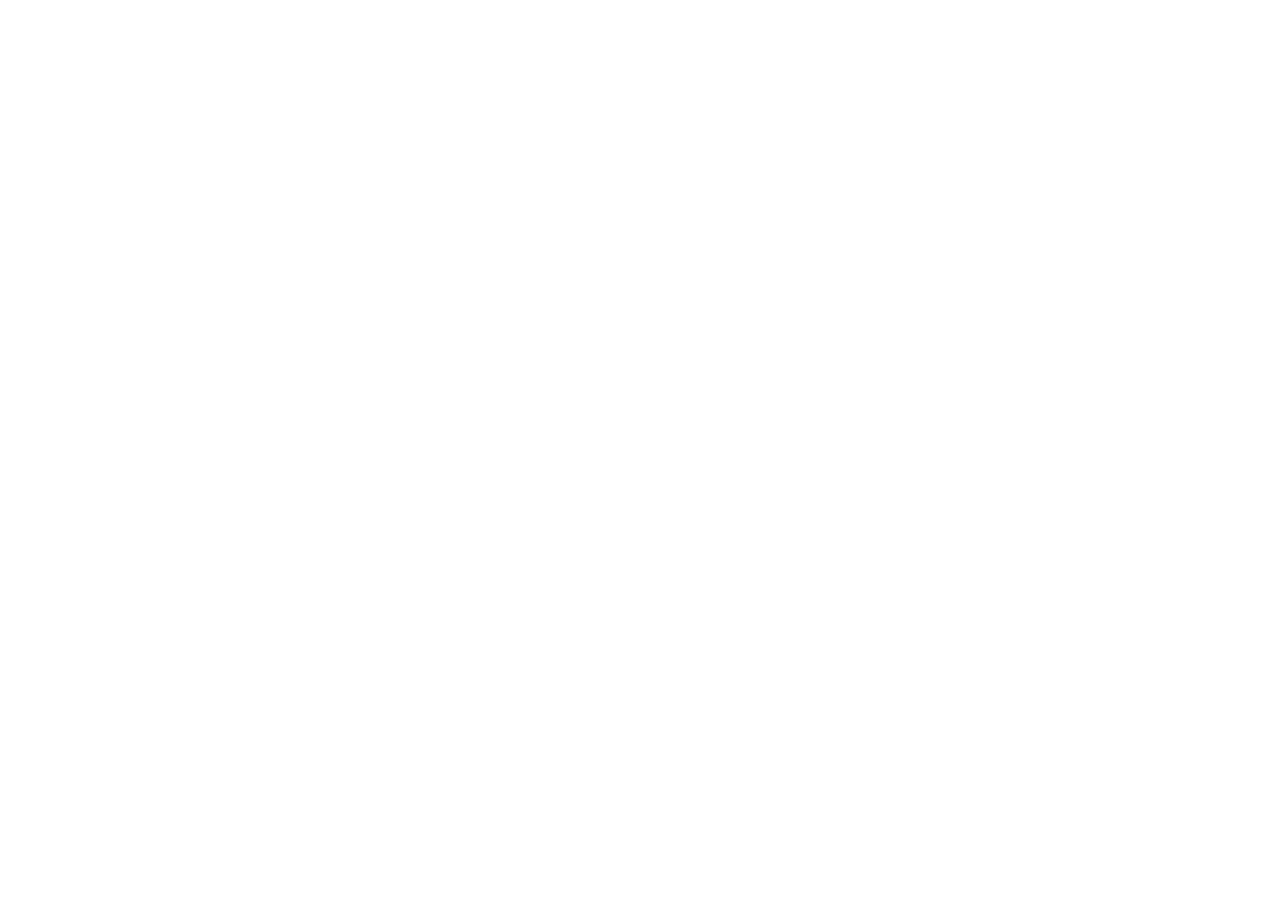
==== index.html @ f2eccaca "criação favicon.ico" ====
<!DOCTYPE html>
<html lang="pt-br">
<head>
    <meta charset="UTF-8">
    <meta name="viewport" content="width=device-width, initial-scale=1.0">
    <link rel="shortcut icon" href="favicon.ico" type="image/x-icon">
    <title>Projeto Redes Sociais</title>
</head>
<body>
    
</body>
</html>
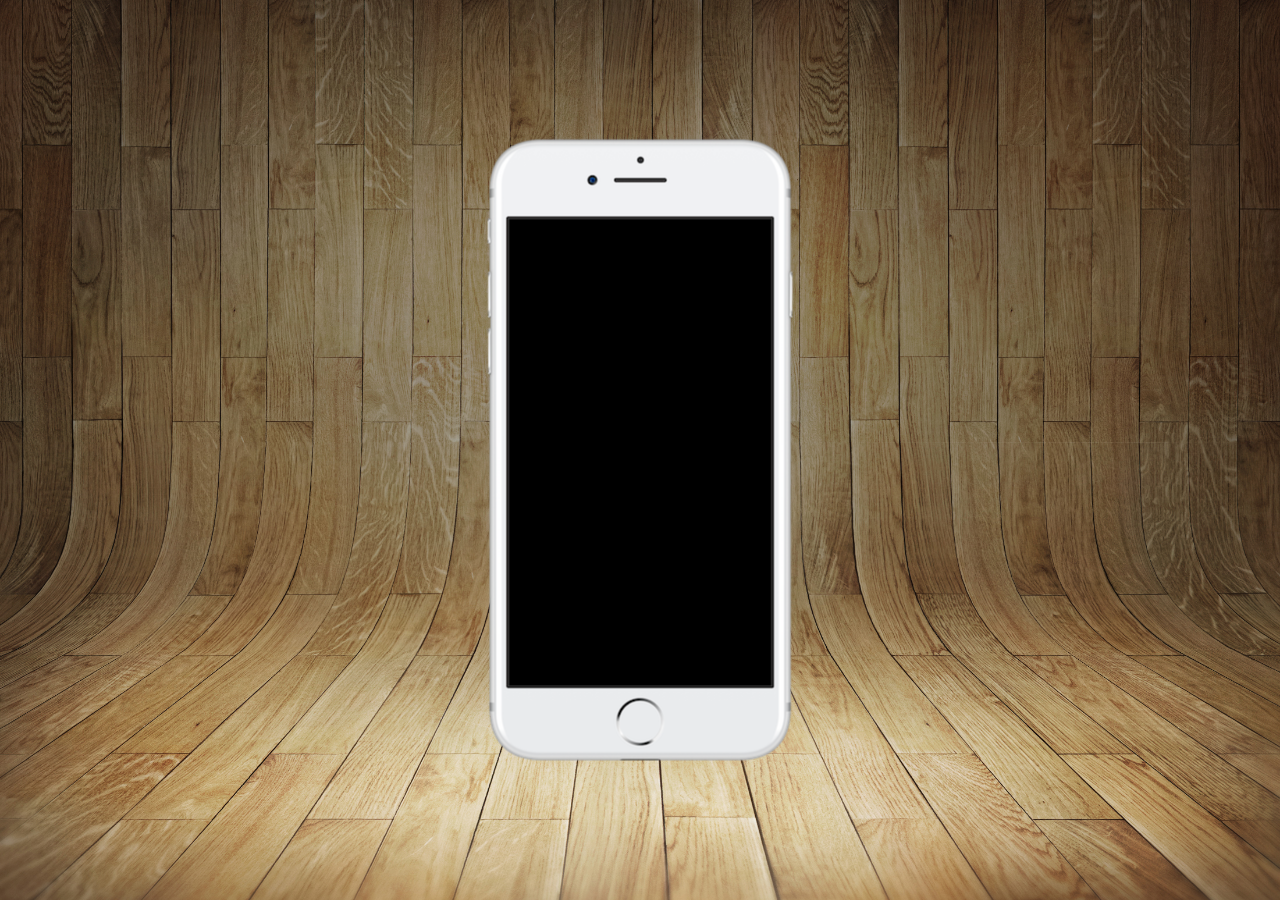
==== commit b9e82ac8: "adicionando os css as imagens" ====
--- a/index.html
+++ b/index.html
@@ -4,9 +4,18 @@
     <meta charset="UTF-8">
     <meta name="viewport" content="width=device-width, initial-scale=1.0">
     <link rel="shortcut icon" href="favicon.ico" type="image/x-icon">
+    <link rel="stylesheet" href="estilos/styles.css">
     <title>Projeto Redes Sociais</title>
 </head>
 <body>
-    
+    <main>
+        <section id="telefone">
+
+        </section>
+
+        <section id=redes-sociais>
+
+        </section>
+    </main>
 </body>
 </html>--- a/estilos/styles.css
+++ b/estilos/styles.css
@@ -0,0 +1,36 @@
+@charset "UTF-8";
+
+* {
+    margin: 0px;
+    padding: 0px;
+    font-family: Arial, Helvetica, sans-serif;
+}
+
+html, body {
+    height: 100vh;
+    width: 100vw;
+    background-color: black;
+}
+
+body {
+    background: url("../imagens/fundo-madeira.jpg") no-repeat top center;
+    background-size: cover;
+    background-attachment: fixed;
+}
+
+main {
+    position: relative;
+    height: 100vh;
+}
+
+section#telefone {
+    position: absolute;
+    top: 50%;
+    left: 50%;
+    transform: translate(-50%, -50%);
+
+
+    height: 627px;
+    width: 311px;
+    background: url("../imagens/frame-iphone.png") no-repeat;
+}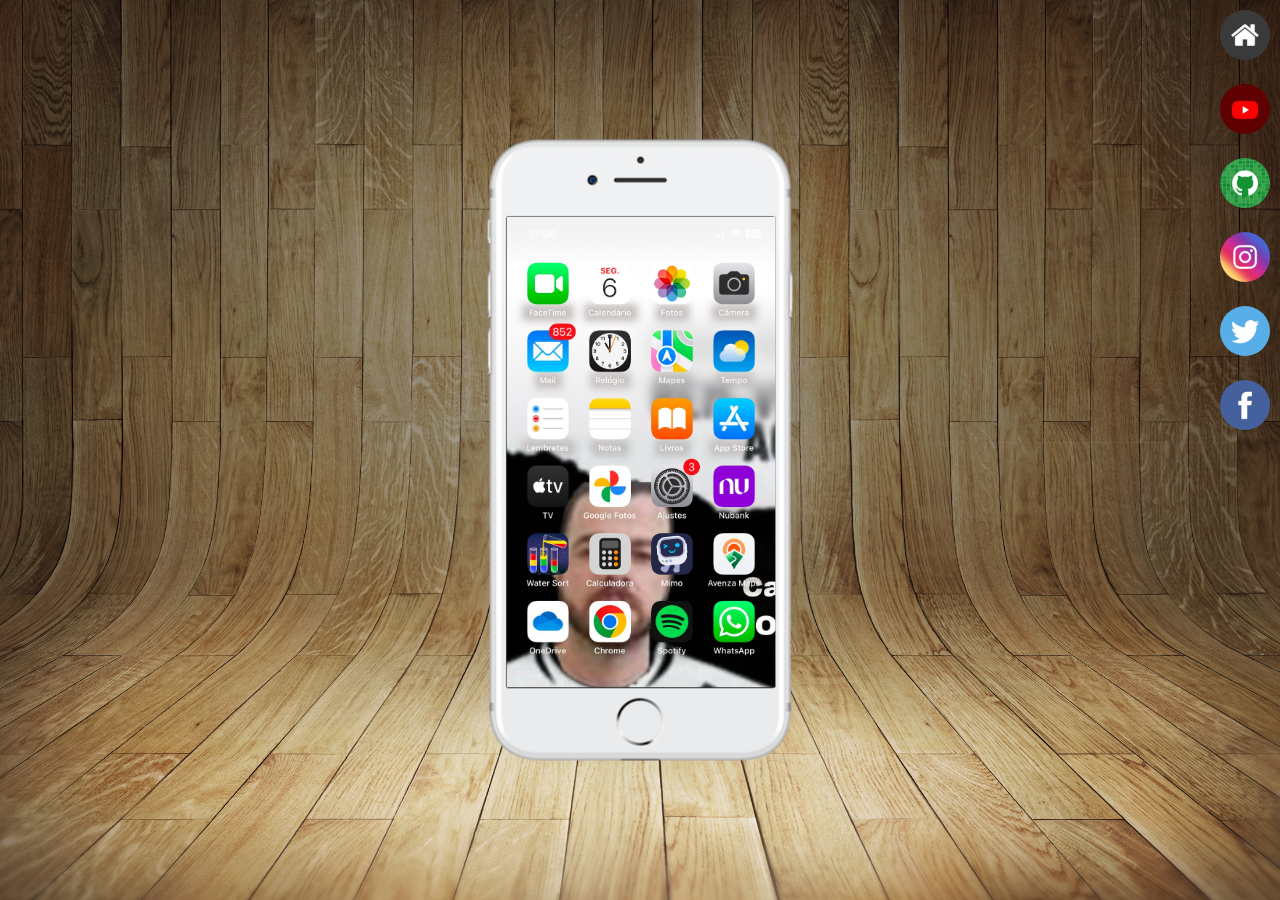
==== commit f8111727: "criando os botões com estilos" ====
--- a/index.html
+++ b/index.html
@@ -10,11 +10,18 @@
 <body>
     <main>
         <section id="telefone">
-
+            <iframe src="home.html" name="tela" id="tela" frameborder="0">
+                Seu navegador não é compatível com isso.
+            </iframe>
         </section>
 
         <section id=redes-sociais>
-
+            <a href="" target="tela"> <img src="imagens/logo-home.jpg" alt="Home"></a><br>
+            <a href="" target="tela"> <img src="imagens/logo-youtube.jpg" alt="YouTube"></a><br>
+            <a href="" target="tela"> <img src="imagens/logo-github.jpg" alt="GitHub"></a><br>
+            <a href="" target="tela"> <img src="imagens/logo-instagram.jpg" alt="Instagram"></a><br>
+            <a href="" target="tela"><img src="imagens/logo-twitter.jpg" alt="Twitter"></a><br>
+            <a href="" target="tela"><img src="imagens/logo-facebook.jpg" alt="Facebook"></a><br>
         </section>
     </main>
 </body>
--- a/estilos/styles.css
+++ b/estilos/styles.css
@@ -33,4 +33,31 @@
     height: 627px;
     width: 311px;
     background: url("../imagens/frame-iphone.png") no-repeat;
+}
+
+iframe#tela {
+    position: relative;
+    top: 80px;
+    left: 22px;
+    width: 269px;
+    height: 471px;
+}
+
+section#redes-sociais {
+    text-align: right;
+}
+
+section#redes-sociais img {
+    width: 50px;
+    margin: 10px;
+    border-radius: 50%;
+    box-shadow:  2px, 2px 5px rgba(0, 0, 0, 0.404);
+    box-sizing: border-box;
+}
+
+section#redes-sociais img:hover {
+    border: 2px solid rgba(255, 255, 255, 0.637);
+    transform: translate(-3px, -3px);
+    box-shadow: 5px 5px 10px rgba(0, 0, 0, 0.692);
+    transition: transform .3s;
 }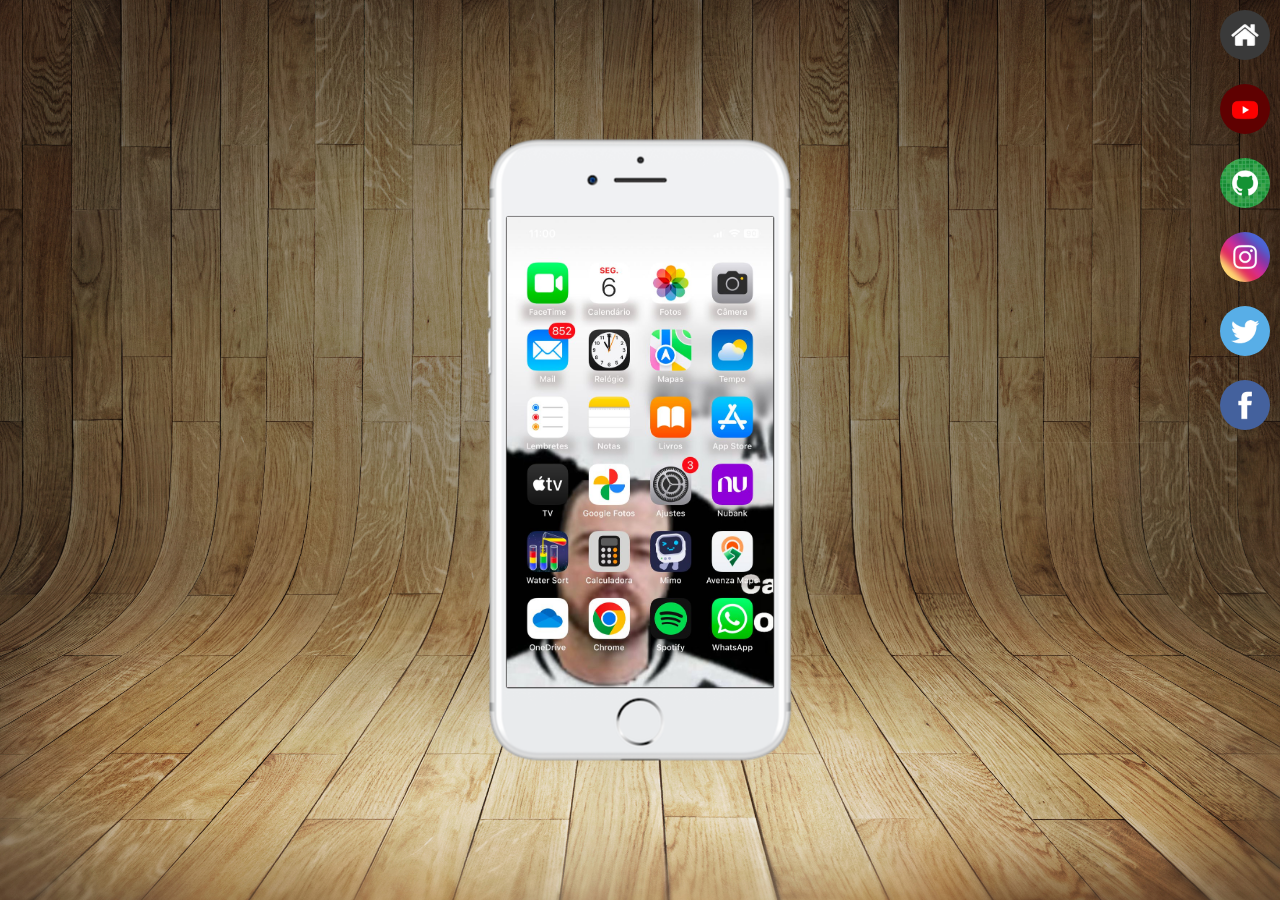
==== commit c51f9174: "finalização do site com conteudo do gustavo guanabara" ====
--- a/index.html
+++ b/index.html
@@ -16,12 +16,12 @@
         </section>
 
         <section id=redes-sociais>
-            <a href="" target="tela"> <img src="imagens/logo-home.jpg" alt="Home"></a><br>
-            <a href="" target="tela"> <img src="imagens/logo-youtube.jpg" alt="YouTube"></a><br>
-            <a href="" target="tela"> <img src="imagens/logo-github.jpg" alt="GitHub"></a><br>
-            <a href="" target="tela"> <img src="imagens/logo-instagram.jpg" alt="Instagram"></a><br>
-            <a href="" target="tela"><img src="imagens/logo-twitter.jpg" alt="Twitter"></a><br>
-            <a href="" target="tela"><img src="imagens/logo-facebook.jpg" alt="Facebook"></a><br>
+            <a href="home.html" target="tela"> <img src="imagens/logo-home.jpg" alt="Home"></a><br>
+            <a href="youtube.html" target="tela"> <img src="imagens/logo-youtube.jpg" alt="YouTube"></a><br>
+            <a href="github.html" target="tela"> <img src="imagens/logo-github.jpg" alt="GitHub"></a><br>
+            <a href="instagram.html" target="tela"> <img src="imagens/logo-instagram.jpg" alt="Instagram"></a><br>
+            <a href="twitter.html" target="tela"><img src="imagens/logo-twitter.jpg" alt="Twitter"></a><br>
+            <a href="facebook.html" target="tela"><img src="imagens/logo-facebook.jpg" alt="Facebook"></a><br>
         </section>
     </main>
 </body>
--- a/estilos/styles.css
+++ b/estilos/styles.css
@@ -39,7 +39,7 @@
     position: relative;
     top: 80px;
     left: 22px;
-    width: 269px;
+    width: 267px;
     height: 471px;
 }
 
